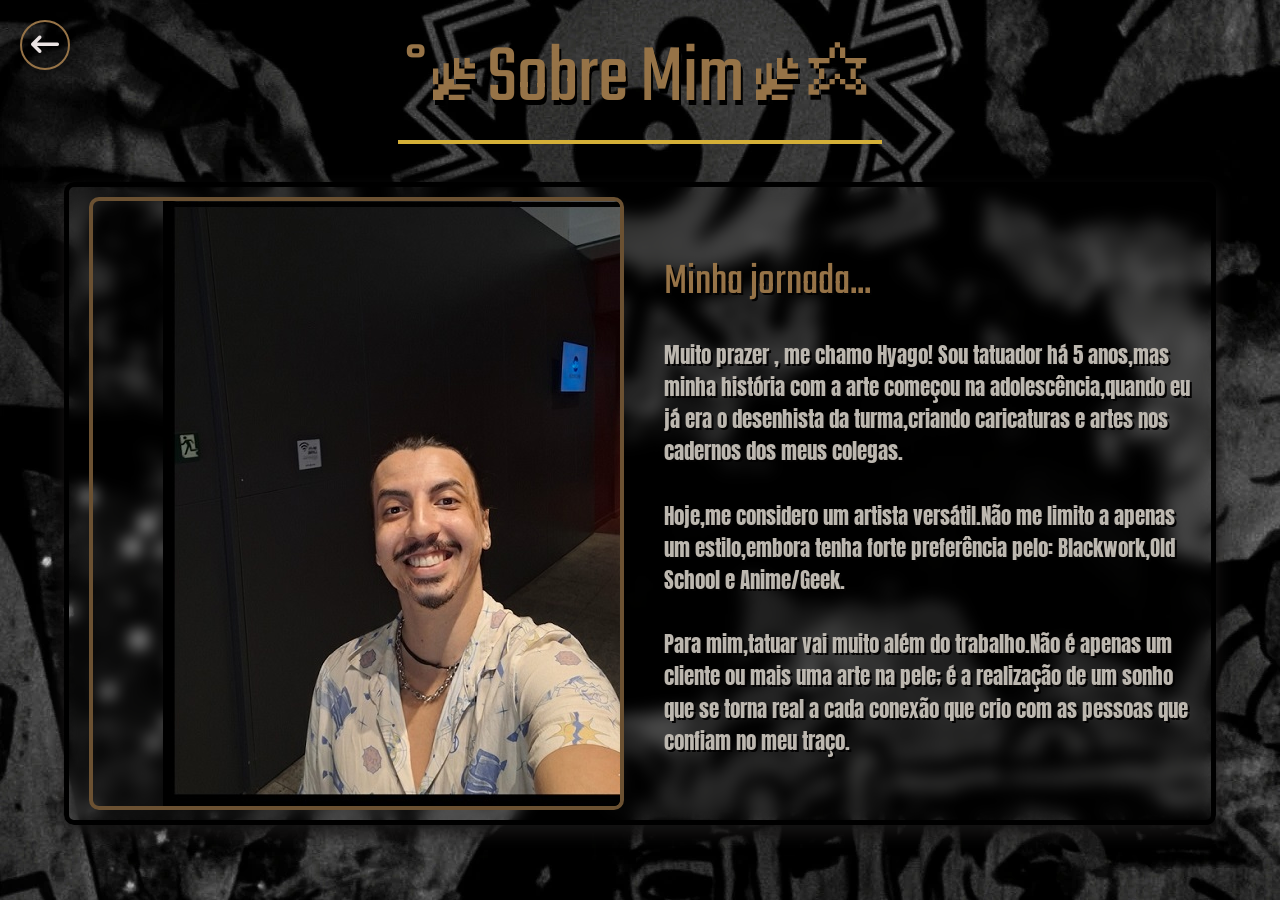
==== sobreMim.html @ d890bc1d "website criado" ====
<!doctype html>
<html lang="pt-br">
  <head>
    <meta charset="UTF-8" />
    <meta name="viewport" content="width=device-width, initial-scale=1.0" />
    <title>Sobre Hyago Ink</title>
    <!-- Font Awesome -->
    <link
      rel="stylesheet"
      href="https://cdnjs.cloudflare.com/ajax/libs/font-awesome/6.7.2/css/all.min.css"
    />
    <link rel="stylesheet" href="style2.css" />
  </head>
  <body>
    <main>
      <!-- Botão Voltar -->
      <a href="index.html" class="btn-voltar">
        <i class="fa-solid fa-arrow-left-long"></i>
      </a>

      <div class="heading">
        <h1>˚⸙ Sobre Mim ⸙⭒</h1>
      </div>
      <!-- -------container-------- -->
      <div class="container">
        <section class="about">
          <div class="about-image">
            <img
              src="assets/hyagoSorrindo2.jpg"
              alt="Hyago tatuador sorrindo"
            />
          </div>
          <div class="about-content">
            <h2>Minha jornada...</h2>
            <p>
              Muito prazer , me chamo Hyago! Sou tatuador há 5 anos,mas minha
              história com a arte começou na adolescência,quando eu já era o
              desenhista da turma,criando caricaturas e artes nos cadernos dos
              meus colegas. <br /><br />

              Hoje,me considero um artista versátil.Não me limito a apenas um
              estilo,embora tenha forte preferência pelo: Blackwork,Old School e
              Anime/Geek.<br /><br />

              Para mim,tatuar vai muito além do trabalho.Não é apenas um cliente
              ou mais uma arte na pele; é a realização de um sonho que se torna
              real a cada conexão que crio com as pessoas que confiam no meu
              traço.
            </p>
          </div>
        </section>
      </div>
    </main>
  </body>
</html>
<!-- 
˚⸙ Sobre Mim ⸙⭒
⫘⫘⫘⫘Tatuador⫘⫘⫘⫘ -->
---- style2.css ----
@import url('https://fonts.googleapis.com/css2?family=Anton&family=Bebas+Neue&family=Caesar+Dressing&family=Oswald:wght@200..700&family=Teko:wght@300..700&display=swap');


*{
    margin: 0;
    padding: 0;
    box-sizing: border-box;
    font-family: "Teko", sans-serif;
    font-optical-sizing: auto;
    font-weight: 400;
    font-style: normal;
}
.btn-voltar {
    position: fixed;
    top: 1.25rem;
    left: 1.25rem;

    width: 3.12rem;
    height: 3.12rem;

    display: flex;
    justify-content: center;
    align-items: center;

    background-color: transparent;
    border: #967347ff 2px solid;
    color: #eae3e3;
    text-decoration: none;
    

    font-size: 28px;
    font-weight: bold;

    border-radius: 50%;
    box-shadow: 0 4px 10px rgba(0,0,0,.3);

    transition: all 0.3s ease;
    z-index: 1000;
}

/* Hover */
.btn-voltar:hover {
    background-color: #121210;
    transform: translateY(-3px) scale(1.09);
    box-shadow: 0 8px 18px   rgba(216, 210, 201, 0.192);
}

/* Clique */
.btn-voltar:active {
    transform: scale(0.95);
}

body{
    background:url("assets/pexelsfree.webp");
}

.heading{
    border: #967347ff; 1px solid;
    color:  #967347ff;
    width: 90%;
    display: flex;
    justify-content: center;
    align-items: center;
    flex-direction: column;
    text-align: center;
    margin: 20px auto;
    
}

.heading h1{
    font-size: 5.25rem;
    text-transform: capitalize;
    margin-bottom: 1.37rem;
    position: relative;
     text-shadow: 2px 5px #000000;
}
.heading h1::after{
    content: " ";
    position: absolute;
    width: 100%;
    height: 4px;
    display: block;
    margin: 0 auto;
    background-color: #d4af37 ;
    
}

.heading p{
    font-size: 1.12rem;
    color: #D8D2C9ff;
    margin-bottom: 2.18rem;
}

.container{
    width: 90%;
    margin: 0px auto;
    padding: 10px 20px;
    border: rgb(0, 0, 0) 5px solid;
    border-radius: 10px;
    backdrop-filter: blur(8px);
    box-shadow: 0 8px 18px   rgba(23, 22, 22, 0.997);
}

.about{
    display: flex;
    justify-content: space-between;
    align-items: center;
    flex-wrap: wrap;
}
.about-image{
     border: rgb(107, 81, 50)   4px solid; 
    flex: 1;
    margin-right: 2.5rem;
    border-radius: 10px;
    overflow: hidden; 
}

.about-image img{
    display:block;
    max-width:100%;
    height: auto;
    transition: 0.5s ease;     
    object-fit: fill;     /* Estica/comprime a imagem para caber no espaço acima */
    margin-left: 4.37rem; /* Mexer nisso se der problema*/
}

.about-image:hover img{
/* transform: scale(1.2); */
}
.about-content{
    flex: 1;
}
.about-content h2{
    font-size: 2.81rem;
    margin-bottom: 1.56rem;
    color:  #967347ff;
    text-shadow: 2px 2px #040303;
    
}

.about-content p{
    font-size: 1.34rem;
    line-height: 1.5;
    color:  rgb(188, 183, 175);
    font-family:  "Anton", sans-serif;
    font-weight: lighter;
    font-style: normal;
    text-shadow: 2px 2px #040303;
}



@media screen and (max-width: 992px) {

    .heading h1{
        font-size: 4rem;
    }

    .about{
        flex-direction: column;
        text-align: center;
    }

    .about-image{
        margin-right: 0;
        margin-bottom: 2rem;
    }

    .about-image img{
        margin-left: 0;
        width: 80%;
        margin: 0 auto;
    }

    .about-content h2{
        font-size: 2.4rem;
    }

    .about-content p{
        font-size: 1.15rem;
    }

    .container{
        width: 95%;
        padding: 25px;
    }
}


/* ===========================
   CELULARES
=========================== */
@media screen and (max-width: 768px){

    .btn-voltar{
        width: 2.8rem;
        height: 2.8rem;
        font-size: 1.3rem;
        top: 1rem;
        left: 1rem;
    }

    .heading{
        margin-top: 4.5rem;
    }

    .heading h1{
        font-size: 2.8rem;
    }

    .container{
        width: 95%;
        padding: 20px;
    }

    .about{
        flex-direction: column;
        text-align: center;
    }

    .about-image{
        margin-right: 0;
        margin-bottom: 1.5rem;
    }

    .about-image img{
        width: 100%;
        max-width: 320px;
        margin: 0 auto;
    }

    .about-content h2{
        font-size: 2rem;
    }

    .about-content p{
        font-size: 1.05rem;
        line-height: 1.8;
    }
}


/* ===========================
   CELULARES PEQUENOS
=========================== */
@media screen and (max-width: 480px){

    .heading h1{
        font-size: 2.2rem;
    }

    .about-content h2{
        font-size: 1.8rem;
    }

    .about-content p{
        font-size: 1rem;
    }

    .container{
        padding: 15px;
    }

    .btn-voltar{
        width: 2.5rem;
        height: 2.5rem;
        font-size: 1.1rem;
    }
}








/* Paleta de cores -------------------------*/
--soft-linen: #ECE7DFff;
--dust-grey: #D8D2C9ff;
--faded-copper: #967347ff;
--coffee-bean: #7B5A45ff;
--black: #08090Aff;
--loweblack: #121210;
 --gold:     #d4af37
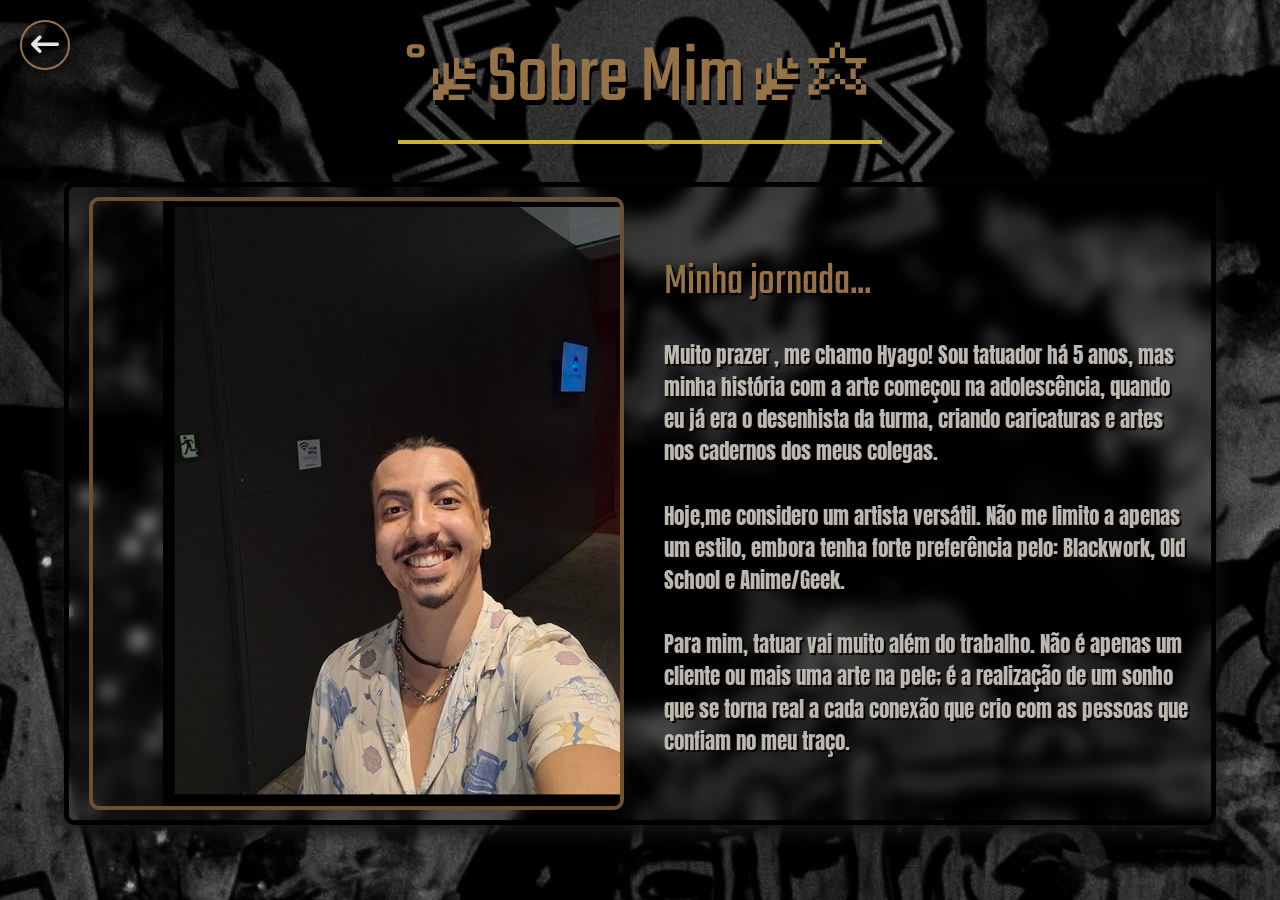
==== commit e63ac7ac: "Update sobreMim.html" ====
--- a/sobreMim.html
+++ b/sobreMim.html
@@ -33,16 +33,16 @@
           <div class="about-content">
             <h2>Minha jornada...</h2>
             <p>
-              Muito prazer , me chamo Hyago! Sou tatuador há 5 anos,mas minha
-              história com a arte começou na adolescência,quando eu já era o
-              desenhista da turma,criando caricaturas e artes nos cadernos dos
+              Muito prazer , me chamo Hyago! Sou tatuador há 5 anos, mas minha
+              história com a arte começou na adolescência, quando eu já era o
+              desenhista da turma, criando caricaturas e artes nos cadernos dos
               meus colegas. <br /><br />
 
-              Hoje,me considero um artista versátil.Não me limito a apenas um
-              estilo,embora tenha forte preferência pelo: Blackwork,Old School e
+              Hoje,me considero um artista versátil. Não me limito a apenas um
+              estilo, embora tenha forte preferência pelo: Blackwork, Old School e
               Anime/Geek.<br /><br />
 
-              Para mim,tatuar vai muito além do trabalho.Não é apenas um cliente
+              Para mim, tatuar vai muito além do trabalho. Não é apenas um cliente
               ou mais uma arte na pele; é a realização de um sonho que se torna
               real a cada conexão que crio com as pessoas que confiam no meu
               traço.
